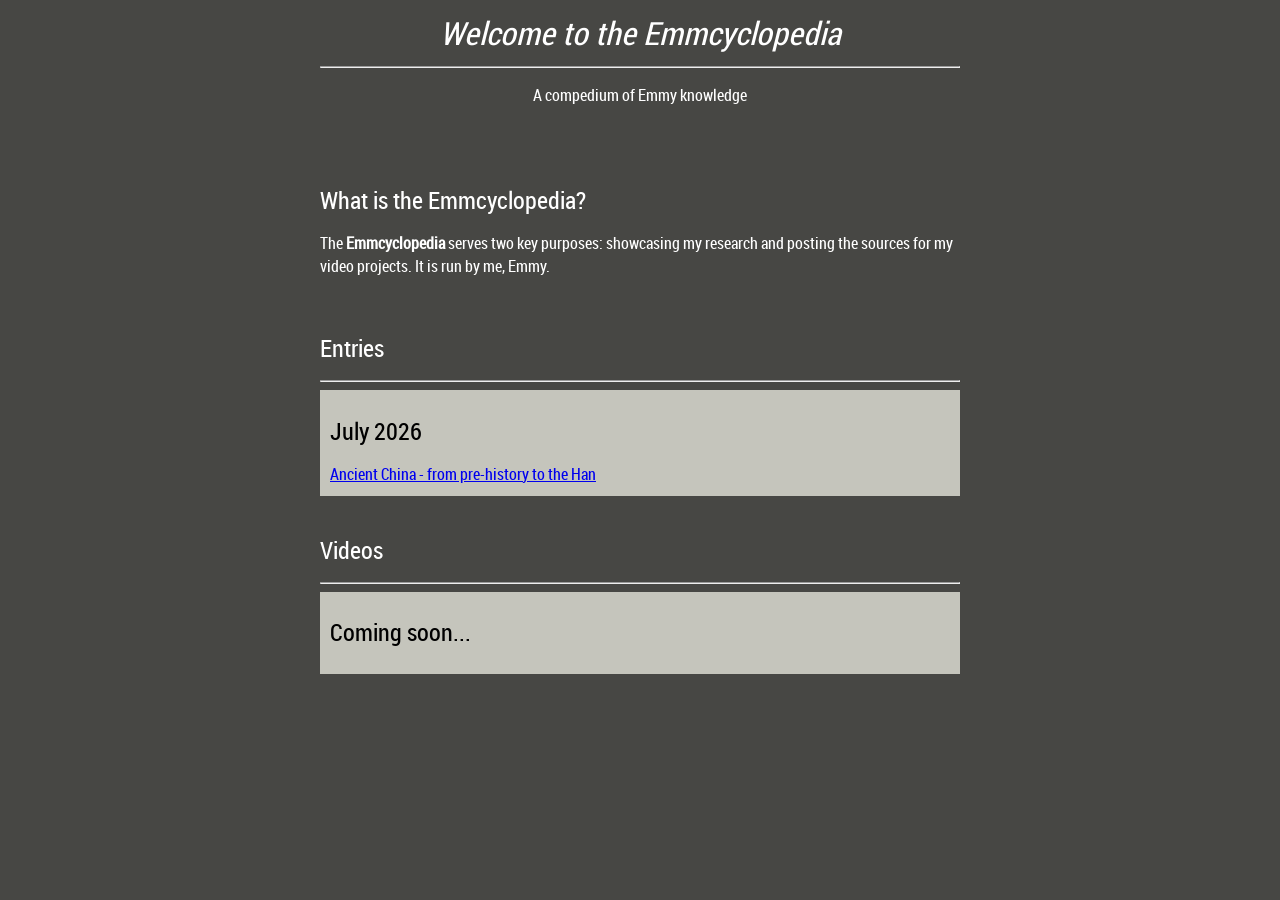
==== index.html @ dab80864 "Signed-off-by: emmythegoober <emmerstno@gmail.com>" ====
<!DOCTYPE html>
<html>
<head>
    <title>Emmcyclopedia</title>
    <link rel="stylesheet" type="text/css" href="./style.css">
    <meta name="robots" content="noindex">
    <meta content="Emmcyclopedia" property="og:title" />
    <meta content="A compendium of Emmy's stuff" property="og:description" />
    <meta content="https://emmythegoober.github.io/" property="og:url" />
    <meta content="https://i.imgur.com/yHRBgWV.jpeg" property="og:image" />
    <meta content="#b46bbf" data-react-helmet="true" name="theme-color" />
    <link rel="icon" type="image/x-icon" href="https://i.imgur.com/yHRBgWV.jpeg">
</head>

<body>
    <h1 class="title">Welcome to the Emmcyclopedia</h1>
    <hr style="align-self: center;">
    <p class="subtitletop">A compedium of Emmy knowledge</p>
    <br><br>
    <h2>What is the Emmcyclopedia?</h2>
    <p>The <b>Emmcyclopedia</b> serves two key purposes: showcasing my research and posting the sources for my video projects. It is run by me, Emmy. </p>
    <br>
    <h2> Entries</h2><hr>
    <div class="entry">
        <h2>July 2026</h2>
        <a href="july2026/index.html">Ancient China - from pre-history to the Han</a>
    </div>
    <br>
    <h2> Videos</h2><hr>
    <div class="entry">
        <h2>Coming soon...</h2>
    </div>
    <br>  
</body>
</html>
---- style.css ----
@font-face {
    font-family: "Roboto Condensed";
    src: url(./Roboto-Condensed-Regular.woff);
}

body {
    font-size:12pt;
    width:50%;
    margin-left:auto;
    margin-right:auto;
    line-height:1.44em;
    color:#fff;
    background-color: #474744;
}

.title {
    font-family: "Roboto Condensed";
    font-weight: 300;
    text-align: center;
    font-style: italic;
}

.subtitletop {
    font-family:"Roboto Condensed";
    font-weight: 400;
    text-align: center;
    font-size: medium;
}

.entry {
    background-color: #c5c5bc;
    padding: 10px;
    color: #000;
}

h1,
h2,
h3,
h4,
.subtitle {
    font-family:"Roboto Condensed";
    font-weight: 400;
}

a {
    font-family: "Roboto Condensed";
}

.hidden {
    color: #ebe9df;
}

sup {
    font-family: "Roboto Condensed";
    font-weight: 400;
    font-size:10pt;
}

.search {
    font-family: "Roboto Condensed";
    font-size:10pt;
    float:right;
    margin-left:15px;
    margin-right:auto;
    color: #808080;
}

.footnote {
    font-size: 11pt;
}

.longname {
    font-size: 10pt;
    font-style: italic;
    text-align: center;
}


.shortname {
    font-size: 12pt;
    font-weight: 600;
    text-align: center;
}

p {
    font-family: "Roboto Condensed";
    text-align: left;
}
blockquote {
  background-color: #c0bff5;
  margin-left: 100px auto;
  margin-right: 100px auto;
  padding: 10px;
  border-radius: 5px;

}
figure {
   max-width: 200px;
}

.ohmygodjuststaysmall {
    max-width: 260px;
}

.ohmygodjuststaysmaller {
    max-width: 100px;
}

.indent-first {
    text-indent: 5%;
}

.left {
    float:left;
    margin-left:auto;
    margin-right:15px;
}


.center {
    float:center;
    margin-left:15px;
    margin-right:15px;
}


.right {
    float:right;
    margin-left:15px;
    margin-right:auto;
}



.logs {
    background-color: #e8bfbe;
    margin-left: 100px auto;
    margin-right: 100px auto;
    padding: 10px;
    border-radius: 5px;
}

.contents {
    font-family: "Roboto Condensed";
    float:left;
    background-color: #d4d3cd;
    margin-left: auto;
    margin-right: 6px;
    padding: 5px;
 
}

figure img {
    margin-left:auto;
    margin-right:0px;
    height:200px;
}

figcaption {
    text-align:left;
    font-family: "Roboto Condensed";
    word-wrap: break-word;
    font-size: 11pt;
}
table {

  border-collapse: collapse;
  border: 2px solid rgb(140 140 140);
  font-family: sans-serif;
  font-size: 0.8rem;
  letter-spacing: 0.1px;
}

.caption {
    font-size: 11pt;
    text-align: center;
    margin-right:auto;
}

th[scope="col"] {
  background-color: #a7b2c8;
  margin-right:auto;
}


th,
td {
  border: 1px solid rgb(160 160 160);
  padding: 8px 10px;
}

td:last-of-type {
  text-align: center;
}

tbody > tr:nth-of-type(even) {
  background-color: rgb(237 238 242);
}

tfoot th {
  text-align: right;
}

tfoot td {
  font-weight: bold;
}
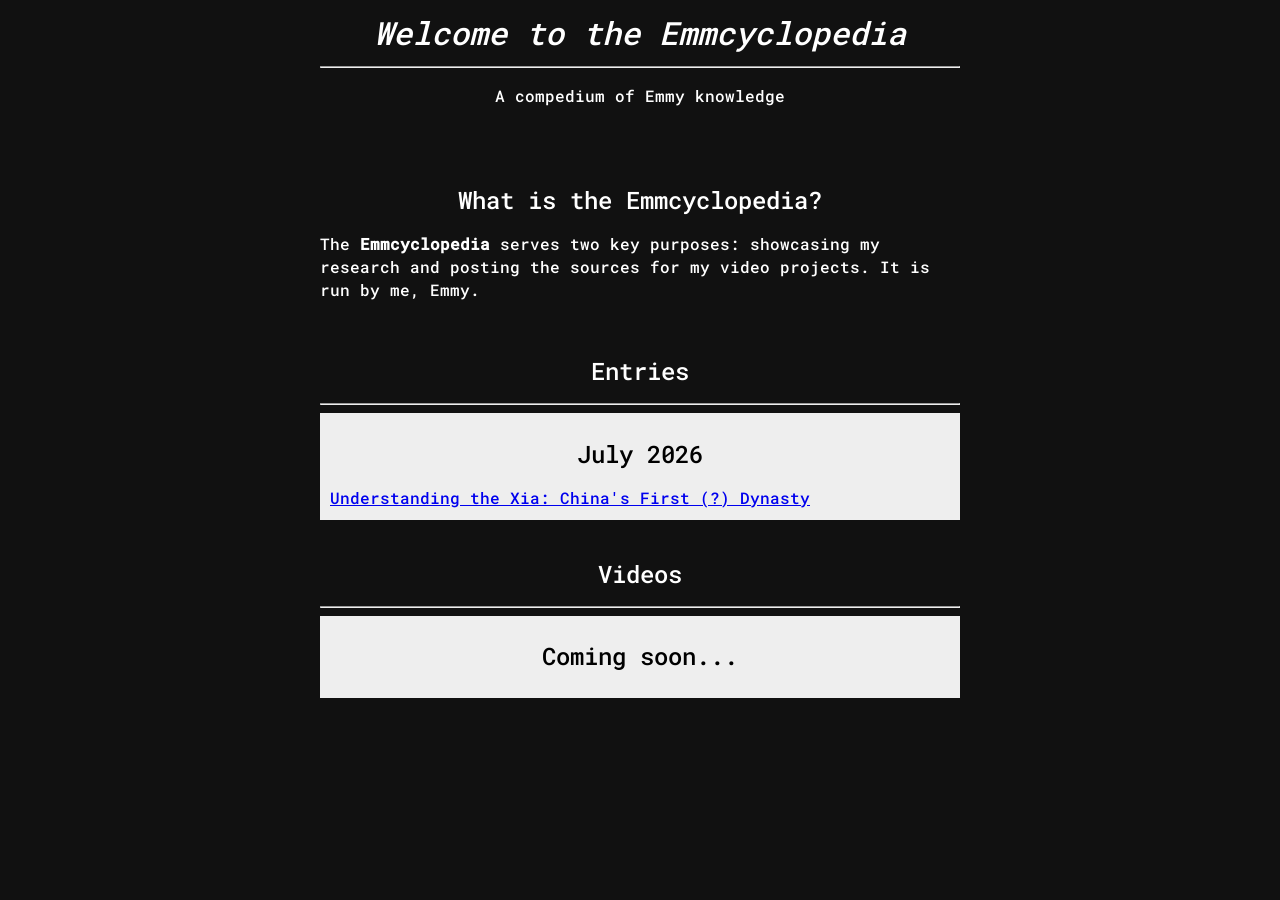
==== commit aed70cdd: "aaa" ====
--- a/index.html
+++ b/index.html
@@ -7,7 +7,7 @@
     <meta content="Emmcyclopedia" property="og:title" />
     <meta content="A compendium of Emmy's stuff" property="og:description" />
     <meta content="https://emmythegoober.github.io/" property="og:url" />
-    <meta content="https://i.imgur.com/yHRBgWV.jpeg" property="og:image" />
+    <meta content="https://i.imgur.com/iWm2qUl.png" property="og:image" />
     <meta content="#b46bbf" data-react-helmet="true" name="theme-color" />
     <link rel="icon" type="image/x-icon" href="https://i.imgur.com/yHRBgWV.jpeg">
 </head>
@@ -23,7 +23,7 @@
     <h2> Entries</h2><hr>
     <div class="entry">
         <h2>July 2026</h2>
-        <a href="july2026/index.html">Ancient China - from pre-history to the Han</a>
+        <a href="july2026/the-xia/">Understanding the Xia: China's First (?) Dynasty</a>
     </div>
     <br>
     <h2> Videos</h2><hr>
--- a/style.css
+++ b/style.css
@@ -1,6 +1,6 @@
 @font-face {
-    font-family: "Roboto Condensed";
-    src: url(./Roboto-Condensed-Regular.woff);
+    font-family: "Roboto Mono";
+    src: url(./RobotoMono-Medium.ttf);
 }
 
 body {
@@ -10,25 +10,25 @@
     margin-right:auto;
     line-height:1.44em;
     color:#fff;
-    background-color: #474744;
+    background-color: #111111;
 }
 
 .title {
-    font-family: "Roboto Condensed";
+    font-family: "Roboto Mono";
     font-weight: 300;
     text-align: center;
     font-style: italic;
 }
 
 .subtitletop {
-    font-family:"Roboto Condensed";
+    font-family:"Roboto Mono";
     font-weight: 400;
     text-align: center;
     font-size: medium;
 }
 
 .entry {
-    background-color: #c5c5bc;
+    background-color: #eeeeee;
     padding: 10px;
     color: #000;
 }
@@ -38,12 +38,13 @@
 h3,
 h4,
 .subtitle {
-    font-family:"Roboto Condensed";
+    font-family:"Roboto Mono";
     font-weight: 400;
+    text-align: center;
 }
 
 a {
-    font-family: "Roboto Condensed";
+    font-family: "Roboto Mono";
 }
 
 .hidden {
@@ -51,13 +52,13 @@
 }
 
 sup {
-    font-family: "Roboto Condensed";
+    font-family: "Roboto Mono";
     font-weight: 400;
     font-size:10pt;
 }
 
 .search {
-    font-family: "Roboto Condensed";
+    font-family: "Roboto Mono";
     font-size:10pt;
     float:right;
     margin-left:15px;
@@ -83,7 +84,7 @@
 }
 
 p {
-    font-family: "Roboto Condensed";
+    font-family: "Roboto Mono";
     text-align: left;
 }
 blockquote {
@@ -141,7 +142,7 @@
 }
 
 .contents {
-    font-family: "Roboto Condensed";
+    font-family: "Roboto Mono";
     float:left;
     background-color: #d4d3cd;
     margin-left: auto;
@@ -158,7 +159,7 @@
 
 figcaption {
     text-align:left;
-    font-family: "Roboto Condensed";
+    font-family: "Roboto Mono";
     word-wrap: break-word;
     font-size: 11pt;
 }
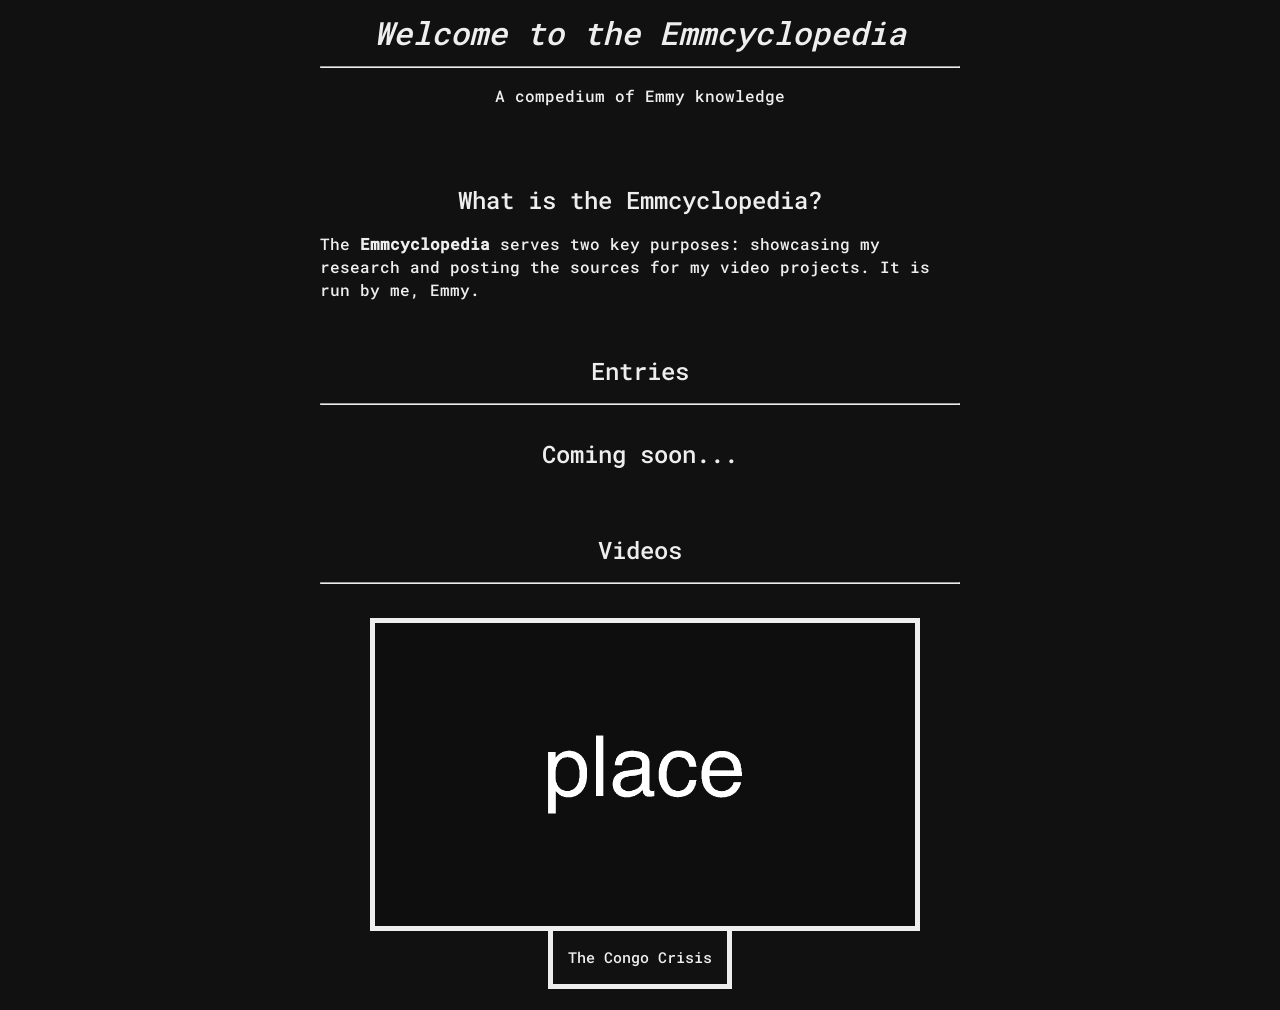
==== commit 9b1038f9: "a" ====
--- a/index.html
+++ b/index.html
@@ -22,13 +22,17 @@
     <br>
     <h2> Entries</h2><hr>
     <div class="entry">
-        <h2>July 2026</h2>
-        <a href="july2026/the-xia/">Understanding the Xia: China's First (?) Dynasty</a>
+        <h2>Coming soon...</h2>
     </div>
     <br>
     <h2> Videos</h2><hr>
     <div class="entry">
-        <h2>Coming soon...</h2>
+        <div class="thumbnails">
+          <figure><a href="videos/Congo-Crisis/"><img src="img/placeholder.png"></a></figure>
+        </div>
+        <div class="caption">
+           <figcaption>The Congo Crisis</figcaption>
+        </div>
     </div>
     <br>  
 </body>
--- a/style.css
+++ b/style.css
@@ -9,7 +9,7 @@
     margin-left:auto;
     margin-right:auto;
     line-height:1.44em;
-    color:#fff;
+    color:#eeeeee;
     background-color: #111111;
 }
 
@@ -24,13 +24,15 @@
     font-family:"Roboto Mono";
     font-weight: 400;
     text-align: center;
+    align-self: center;   
     font-size: medium;
+    color: #eeeeee;
 }
 
 .entry {
-    background-color: #eeeeee;
+    background-color: #111111;
     padding: 10px;
-    color: #000;
+    color: #eeeeee;
 }
 
 h1,
@@ -43,8 +45,15 @@
     text-align: center;
 }
 
+a.mainpageback:visited {
+     color: #eeeeee;
+     text-decoration: none;
+}
+
 a {
     font-family: "Roboto Mono";
+    text-decoration: none;
+    
 }
 
 .hidden {
@@ -96,7 +105,10 @@
 
 }
 figure {
-   max-width: 200px;
+   display: flex;
+   justify-content: center;
+   align-items: center;
+   margin-bottom: -10px;
 }
 
 .ohmygodjuststaysmall {
@@ -133,76 +145,25 @@
 
 
 
-.logs {
-    background-color: #e8bfbe;
-    margin-left: 100px auto;
-    margin-right: 100px auto;
-    padding: 10px;
-    border-radius: 5px;
-}
-
-.contents {
-    font-family: "Roboto Mono";
-    float:left;
-    background-color: #d4d3cd;
-    margin-left: auto;
-    margin-right: 6px;
-    padding: 5px;
- 
-}
-
 figure img {
-    margin-left:auto;
-    margin-right:0px;
-    height:200px;
+    border: 5px solid #eeeeee;
+    width: 100%;
+    max-width: 720px;
 }
 
 figcaption {
-    text-align:left;
+    text-align:center;
     font-family: "Roboto Mono";
     word-wrap: break-word;
     font-size: 11pt;
-}
-table {
-
-  border-collapse: collapse;
-  border: 2px solid rgb(140 140 140);
-  font-family: sans-serif;
-  font-size: 0.8rem;
-  letter-spacing: 0.1px;
+    border: 5px solid #eeeeee;
+    padding: 1em;
+    margin-bottom: -20px;
 }
 
 .caption {
-    font-size: 11pt;
-    text-align: center;
-    margin-right:auto;
+    display: flex;
+    justify-content: center;
+    align-items: center;
+   
 }
-
-th[scope="col"] {
-  background-color: #a7b2c8;
-  margin-right:auto;
-}
-
-
-th,
-td {
-  border: 1px solid rgb(160 160 160);
-  padding: 8px 10px;
-}
-
-td:last-of-type {
-  text-align: center;
-}
-
-tbody > tr:nth-of-type(even) {
-  background-color: rgb(237 238 242);
-}
-
-tfoot th {
-  text-align: right;
-}
-
-tfoot td {
-  font-weight: bold;
-}
-
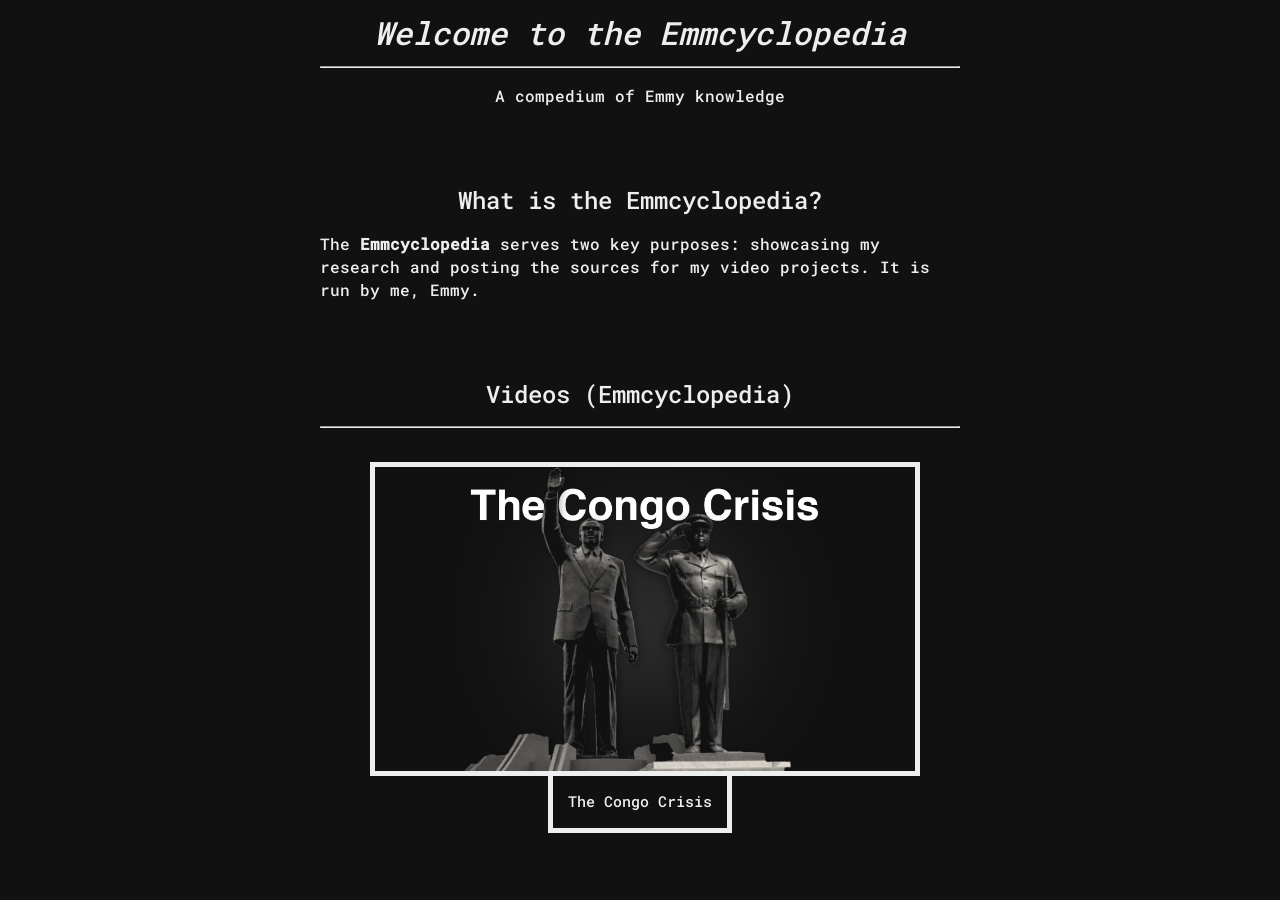
==== commit becea1cf: "Signed-off-by: emmythegoober <emmerstno@gmail.com>" ====
--- a/index.html
+++ b/index.html
@@ -20,20 +20,17 @@
     <h2>What is the Emmcyclopedia?</h2>
     <p>The <b>Emmcyclopedia</b> serves two key purposes: showcasing my research and posting the sources for my video projects. It is run by me, Emmy. </p>
     <br>
-    <h2> Entries</h2><hr>
-    <div class="entry">
-        <h2>Coming soon...</h2>
-    </div>
     <br>
-    <h2> Videos</h2><hr>
+    <h2> Videos (Emmcyclopedia)</h2><hr>
     <div class="entry">
         <div class="thumbnails">
-          <figure><a href="videos/Congo-Crisis/"><img src="img/placeholder.png"></a></figure>
+          <figure><a href="videos/Congo-Crisis/"><img src="img/CongoCrisis.png"></a></figure>
         </div>
         <div class="caption">
            <figcaption>The Congo Crisis</figcaption>
         </div>
     </div>
-    <br>  
+    <br> <br>  
+
 </body>
 </html>
--- a/style.css
+++ b/style.css
@@ -45,6 +45,9 @@
     text-align: center;
 }
 
+a.mainpageback {
+    color: #eeeeee;
+}
 a.mainpageback:visited {
      color: #eeeeee;
      text-decoration: none;
@@ -167,3 +170,19 @@
     align-items: center;
    
 }
+
+.captionleft {
+    display: flex;
+    justify-content: left;
+    align-items: left;
+    margin-left: 40px;
+   
+}
+
+.textstuff {
+    margin-left: auto;
+    margin-top: 40px;
+    margin-right: auto;
+    overflow-wrap: break-word;
+    text-align: justify;
+}
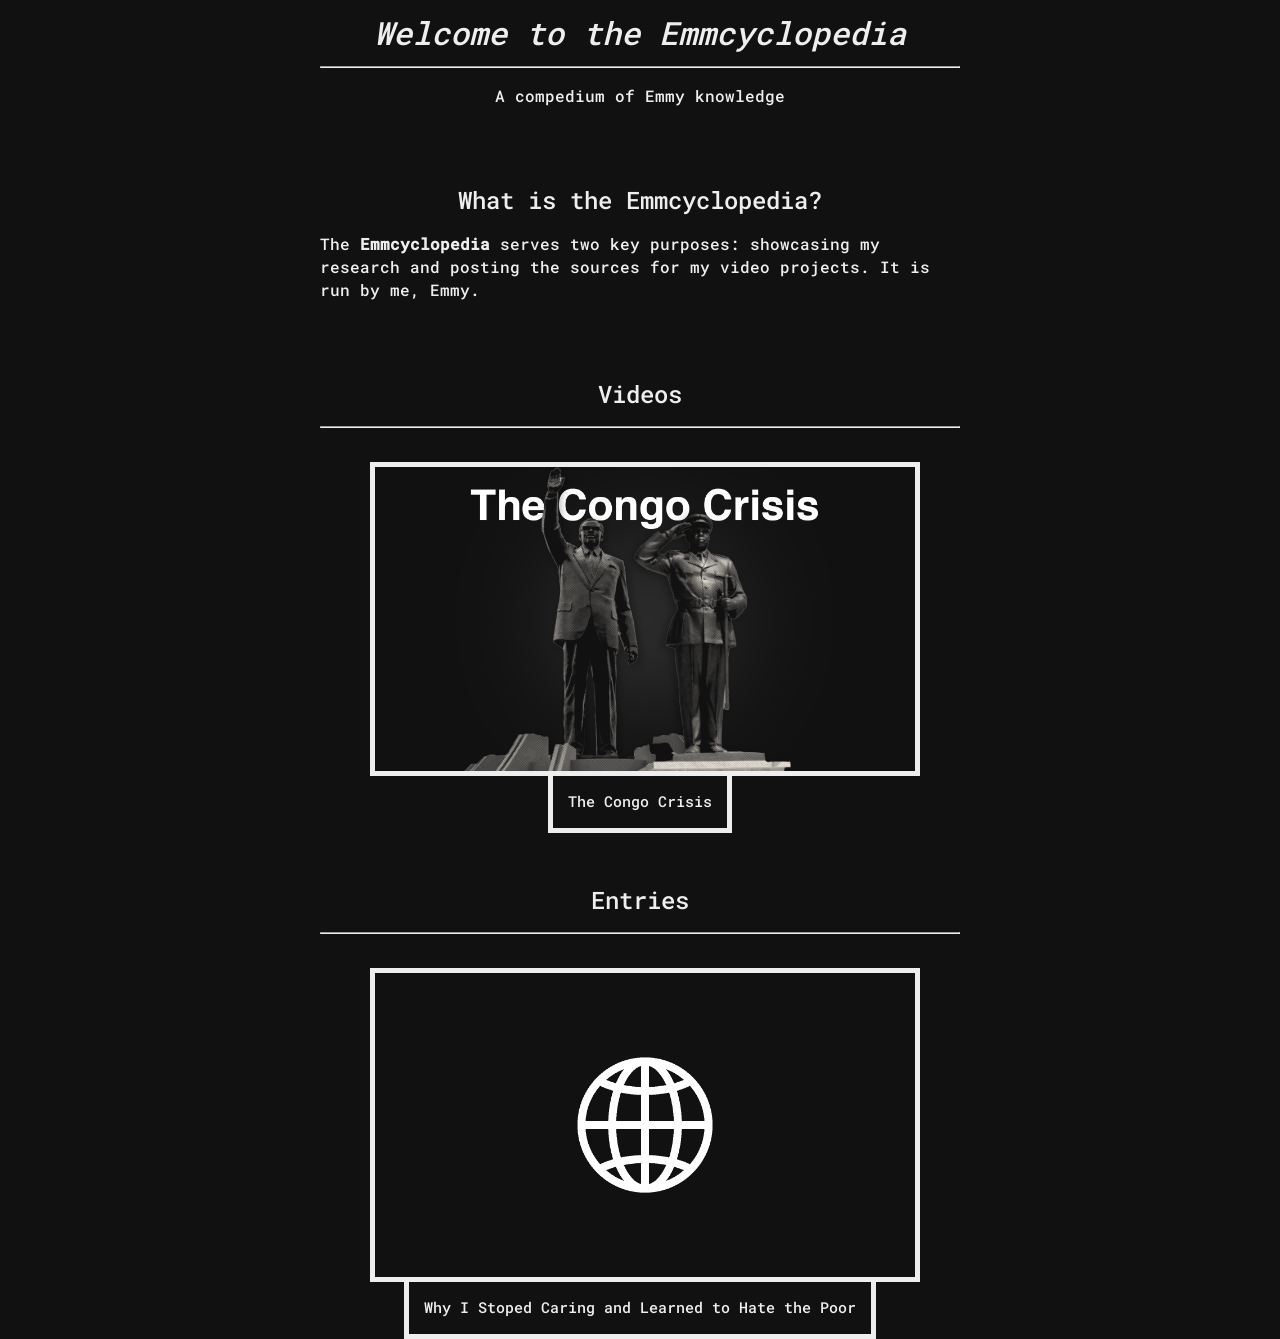
==== commit 7df46312: "Signed-off-by: emmythegoober <emmerstno@gmail.com>" ====
--- a/index.html
+++ b/index.html
@@ -21,7 +21,7 @@
     <p>The <b>Emmcyclopedia</b> serves two key purposes: showcasing my research and posting the sources for my video projects. It is run by me, Emmy. </p>
     <br>
     <br>
-    <h2> Videos (Emmcyclopedia)</h2><hr>
+    <h2> Videos </h2><hr>
     <div class="entry">
         <div class="thumbnails">
           <figure><a href="videos/Congo-Crisis/"><img src="img/CongoCrisis.png"></a></figure>
@@ -30,7 +30,16 @@
            <figcaption>The Congo Crisis</figcaption>
         </div>
     </div>
-    <br> <br>  
+    <br> <br> 
+    <h2> Entries</h2><hr>
+    <div class="entry">
+        <div class="thumbnails">
+          <figure><a href="entries/ScenarioResearch/"><img src="img/Evil.png"></a></figure>
+        </div>
+        <div class="caption">
+           <figcaption>Why I Stoped Caring and Learned to Hate the Poor</figcaption>
+        </div>
+    </div>
 
 </body>
 </html>
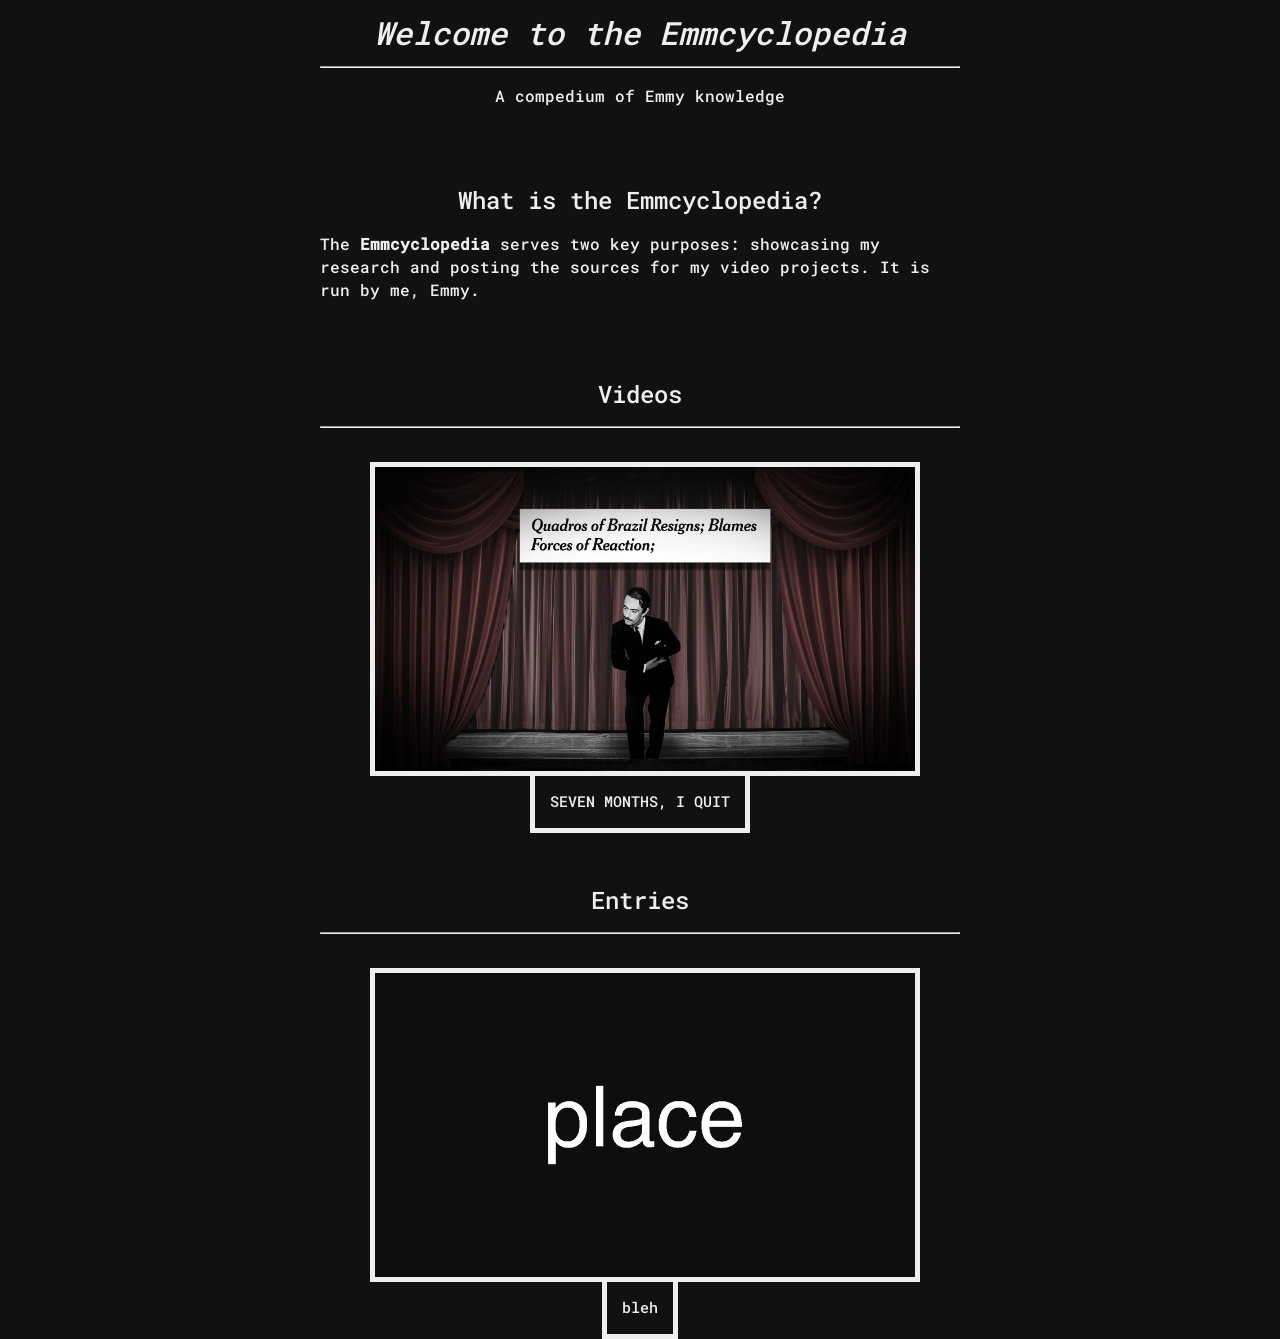
==== commit b6a254f2: "EMMER" ====
--- a/index.html
+++ b/index.html
@@ -24,20 +24,20 @@
     <h2> Videos </h2><hr>
     <div class="entry">
         <div class="thumbnails">
-          <figure><a href="videos/Congo-Crisis/"><img src="img/CongoCrisis.png"></a></figure>
+          <figure><a href="videos/Congo-Crisis/"><img src="img/sevenmonths.png"></a></figure>
         </div>
         <div class="caption">
-           <figcaption>The Congo Crisis</figcaption>
+           <figcaption>SEVEN MONTHS, I QUIT</figcaption>
         </div>
     </div>
     <br> <br> 
     <h2> Entries</h2><hr>
     <div class="entry">
         <div class="thumbnails">
-          <figure><a href="entries/ScenarioResearch/"><img src="img/Evil.png"></a></figure>
+          <figure><a href="entries/ScenarioResearch/"><img src="img/placeholder.png"></a></figure>
         </div>
         <div class="caption">
-           <figcaption>Why I Stoped Caring and Learned to Hate the Poor</figcaption>
+           <figcaption>bleh</figcaption>
         </div>
     </div>
 
